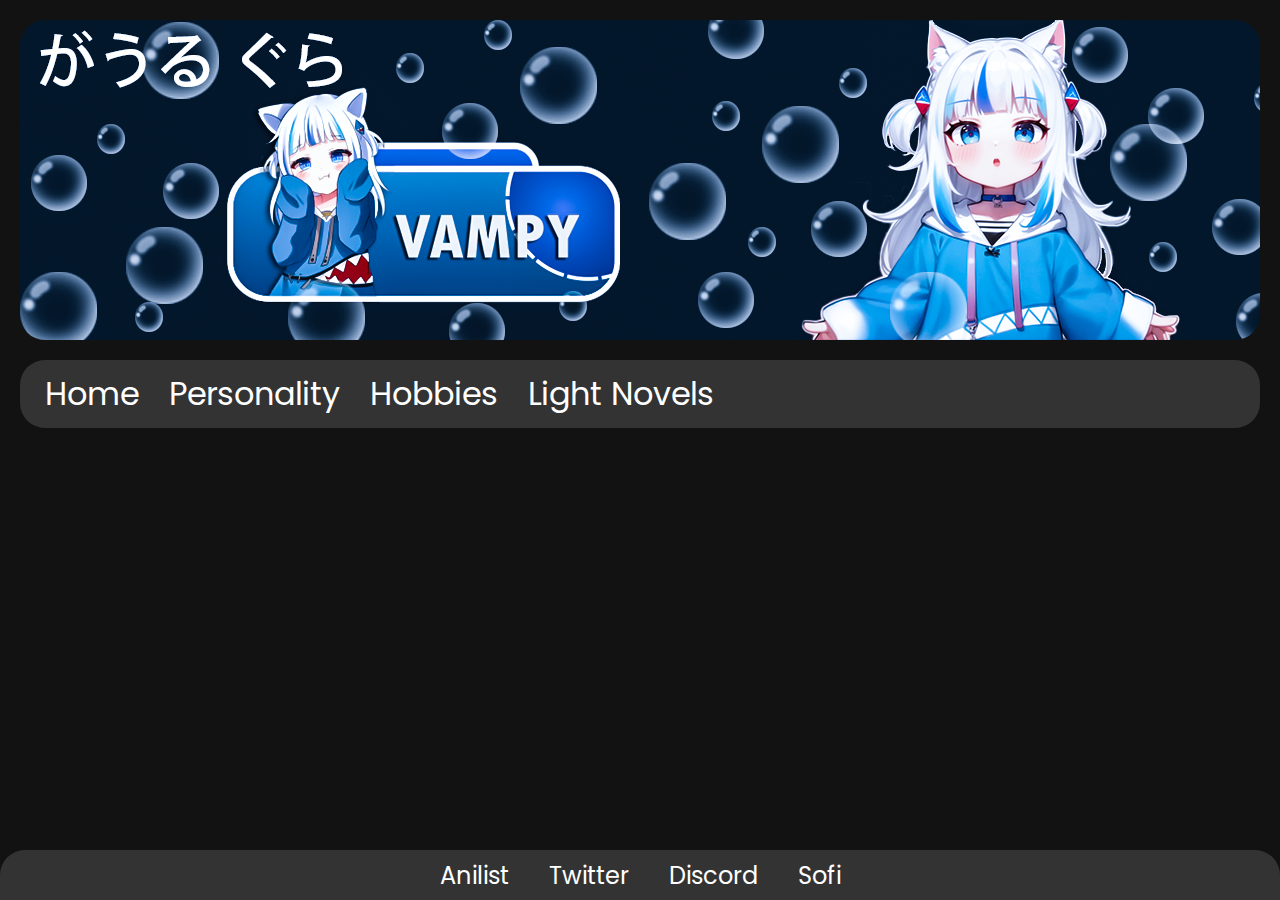
==== designs.html @ 3a9aff4d "Moved nav into JS Removed user select on some elements Added hover on some elements" ====
<!DOCTYPE html>
<html lang="en">

<head>
    <meta charset="UTF-8">
    <meta name="viewport" content="width=device-width, initial-scale=1, maximum-scale=1">
    <title>Home</title>
    <link rel="stylesheet" href="Assets/CSS/home.css">
    <link rel="preconnect" href="https://fonts.googleapis.com">
    <link rel="preconnect" href="https://fonts.gstatic.com" crossorigin>
    <link
        href="https://fonts.googleapis.com/css2?family=Poppins:ital,wght@0,100;0,200;0,300;0,400;0,500;0,600;0,700;0,800;0,900;1,100;1,200;1,300;1,400;1,500;1,600;1,700;1,800;1,900&display=swap"
        rel="stylesheet">
    <link rel="apple-touch-icon" sizes="180x180" href="Assets/Images/apple-touch-icon.png">
    <link rel="icon" type="image/png" sizes="32x32" href="Assets/Images/favicon-32x32.png">
    <link rel="icon" type="image/png" sizes="16x16" href="Assets/Images/favicon-16x16.png">
    <link rel="manifest" href="Assets/Images/site.webmanifest">
</head>

<body>
    <header>
        <div class="banner"></div>
        <nav id="nav"></nav>
    </header>
    <main id="designs">

    </main>
    <footer>
        <div class="contacts" id="contact"></div>
    </footer>
    <script src="https://cdnjs.cloudflare.com/ajax/libs/jquery/3.6.1/jquery.min.js"
        integrity="sha512-aVKKRRi/Q/YV+4mjoKBsE4x3H+BkegoM/em46NNlCqNTmUYADjBbeNefNxYV7giUp0VxICtqdrbqU7iVaeZNXA=="
        crossorigin="anonymous" referrerpolicy="no-referrer"></script>
    <script src="Assets/JS/main.js"></script>
</body>

</html>
---- Assets/CSS/home.css ----
html {
  margin: 0;
  overflow-y: overlay;
}
html ::-webkit-scrollbar {
  width: 20px;
  background-color: #121212;
}
html ::-webkit-scrollbar:hover ::-webkit-scrollbar-thumb {
  background-color: rgba(255, 255, 255, 0.1607843137);
}
html ::-webkit-scrollbar-track {
  background-color: rgba(255, 255, 255, 0.1411764706);
}
html ::-webkit-scrollbar-thumb {
  background-color: rgba(255, 255, 255, 0.1411764706);
  border-radius: 10px;
}

body {
  margin: 0;
  background: #121212;
  min-height: 100vh;
  display: flex;
  flex-flow: column;
  align-items: center;
  font-family: "Poppins", sans-serif;
  overflow-x: hidden;
}

main {
  margin: 0;
  padding: 0;
}

div {
  margin: 0;
  padding: 0;
}

a {
  text-decoration: none;
  color: #ffffff;
}

h1,
h2,
h3,
h4,
h5,
h6,
p {
  margin: 0;
  padding: 0;
  text-decoration: none;
  color: #ffffff;
}

ul {
  list-style: none;
  padding: 0;
  margin: 0;
}

header {
  max-width: 1400px;
  margin-top: 30px;
  flex: 0 1 auto;
}
header .banner {
  background: url("../../Assets/Images/Gura Banner.png");
  background-repeat: no-repeat;
  background-size: cover;
  overflow: hidden;
  display: flex;
  justify-content: center;
  border-radius: 25px;
  min-width: 100%;
  height: 320px;
}
header nav {
  background: rgba(255, 255, 255, 0.1411764706);
  margin-top: 20px;
  padding: 10px;
  border-radius: 25px;
}
header nav a {
  font-size: 2rem;
  padding: 0px 10px;
  border-radius: 10px;
  margin: 0px 5px;
  -webkit-user-select: none;
     -moz-user-select: none;
          user-select: none;
}
header nav a.active {
  background: rgba(255, 255, 255, 0.1607843137);
  cursor: default;
}
header nav a:hover {
  outline: 5px solid rgba(255, 255, 255, 0.1607843137);
}
header nav a:hover.active {
  outline: none;
}

main {
  margin: 20px 0px;
}

#under-development {
  display: flex;
  justify-content: center;
  align-items: center;
}
#under-development h1 {
  font-size: 3rem;
  text-align: center;
}

body #home {
  flex: 1 1 auto;
  display: grid;
  grid-template-columns: 1fr;
  gap: 20px;
  max-width: 1400px;
  width: 100%;
  height: 100%;
}
body #home section {
  height: 100%;
  border-radius: 25px;
}
body #home section.stats {
  display: grid;
  grid-template-columns: 1fr 1fr;
  gap: 20px;
}
body #home section.stats .stat {
  background: rgba(255, 255, 255, 0.1411764706);
  border-radius: 15px;
  display: flex;
  flex-direction: column;
  overflow: hidden;
}
body #home section.stats .stat:nth-child(1) {
  border-radius: 25px 15px 15px 15px;
  grid-column: 1/3;
}
body #home section.stats .stat:nth-child(2) {
  border-radius: 15px 25px 15px 15px;
}
body #home section.stats .stat:nth-last-child(1) {
  border-radius: 15px 15px 25px 15px;
}
body #home section.stats .stat:nth-last-child(2) {
  border-radius: 15px 15px 15px 25px;
}
body #home section.stats .stat .name {
  display: flex;
  justify-content: center;
  align-items: center;
  background: rgba(255, 255, 255, 0.1411764706);
  max-height: 50%;
}
body #home section.stats .stat .name h2 {
  font-size: 2.5rem;
}
body #home section.stats .stat .value {
  width: 100%;
  height: auto;
  min-height: 50%;
  display: flex;
  flex: 1 1 auto;
  justify-content: space-around;
  align-items: center;
}
body #home section.stats .stat .value h2 {
  font-size: 2.5rem;
  text-align: center;
}
body #home section.stats .stat .value .change {
  font-size: 3rem;
  width: 50px;
  line-height: 1;
  color: #ffffff;
  height: 80%;
  display: flex;
  justify-content: center;
  align-items: center;
  cursor: pointer;
  border-radius: 15px;
  -webkit-user-select: none;
     -moz-user-select: none;
          user-select: none;
}
body #home section.stats .stat .value .change:hover {
  background: rgba(255, 255, 255, 0.1411764706);
}
body #home section.about {
  background: rgba(255, 255, 255, 0.1411764706);
  overflow: hidden;
}
body #home section.about .name {
  background: rgba(255, 255, 255, 0.1411764706);
  height: 83px;
  display: flex;
  justify-content: center;
  align-items: center;
}
body #home section.about .name h2 {
  font-size: 2.5rem;
}
body #home section.about .value {
  padding: 15px;
}
body #home section.about .value p {
  font-size: 1.5rem;
  font-weight: 700;
}

footer {
  border-radius: 25px 25px 0px 0px;
  max-width: 1400px;
  margin-top: auto;
  background: rgba(255, 255, 255, 0.1411764706);
  width: 100%;
  flex: 0 1 auto;
}
footer .contacts {
  display: flex;
  flex-direction: row;
  justify-content: center;
  align-items: center;
  height: 50px;
}
footer .contacts .contact {
  margin: 0px 10px;
  padding: 0px 10px;
  font-size: 1.5rem;
  -webkit-user-select: none;
     -moz-user-select: none;
          user-select: none;
  border-radius: 15px;
}
footer .contacts .contact:hover {
  background: rgba(255, 255, 255, 0.1607843137);
  transition: all 0.25s cubic-bezier(0.645, 0.045, 0.355, 1);
}

@media (min-width: 1400px) {
  header {
    width: 1400px;
  }
  body #home {
    grid-template-columns: 1.5fr 1fr;
  }
}
@media (max-width: 1400px) {
  header {
    width: calc(100% - 40px);
    margin: 20px 20px 0px 20px;
  }
  header .banner {
    width: 100%;
  }
  body #home,
  body #personality,
  body #hobbies,
  body #lightnovels {
    width: calc(100% - 40px);
  }
  body #personality .personality-container .personality:nth-child(1) {
    grid-column: 1/7;
    grid-row: 1/3;
    border-radius: 10px 10px 0px 0px;
  }
  body #personality .personality-container .personality:nth-child(2) {
    grid-column: 1/4;
    grid-row: 3/5;
    border-radius: 0px 0px 0px 0px;
  }
  body #personality .personality-container .personality:nth-child(3) {
    grid-column: 4/7;
    grid-row: 3/5;
    border-radius: 0px 0px 0px 0px;
  }
  body #personality .personality-container .personality:nth-child(4) {
    grid-column: 1/4;
    grid-row: 5/7;
    border-radius: 0px 0px 0px 10px;
  }
  body #personality .personality-container .personality:nth-child(5) {
    grid-column: 4/7;
    grid-row: 5/7;
    border-radius: 0px 0px 10px 0px;
  }
  body #personality .personality-container .personality .desc .index {
    height: 75px;
    flex-direction: column;
  }
  body #personality .personality-container .personality .desc .index .value {
    width: 100%;
  }
  body #hobbies {
    grid-template-columns: 1fr 1fr;
  }
  body #lightnovels {
    flex-direction: row;
    flex-wrap: wrap;
  }
  body #lightnovels .index {
    display: none;
  }
  body #lightnovels .novel {
    max-width: calc(50% - 20px);
    min-width: 450px;
    min-height: 400px;
    grid-template-columns: 2fr 2fr;
    grid-template-rows: 2fr 1fr 1fr;
  }
  body #lightnovels .novel .image_container {
    grid-column: 1/2;
    grid-row: 1/4;
    height: 100%;
    width: 100%;
  }
  body #lightnovels .novel .image_container .image {
    display: none;
  }
  body #lightnovels .novel .image_container .image_large {
    background-size: cover;
    display: block;
    position: relative;
    left: 0;
    height: calc(100% - 30px);
    width: calc(100% - 30px);
    border-radius: 10px;
  }
  body #lightnovels .novel .title {
    grid-column: 2/3;
    grid-row: 1/2;
    padding: 10px;
  }
  body #lightnovels .novel .status {
    grid-column: 2/3;
    grid-row: 2/3;
  }
  body #lightnovels .novel .progress {
    grid-column: 2/3;
    grid-row: 3/4;
  }
}
@media (max-width: 992px) {
  header nav a:last-child {
    display: none;
  }
  body #lightnovels {
    display: none;
    flex-direction: column;
    flex-wrap: wrap;
    justify-content: center;
    align-items: center;
  }
  body #lightnovels .novel {
    max-width: 100%;
  }
}
@media (max-width: 790px) {
  header .banner {
    background-position: center;
  }
  header nav {
    display: flex;
    flex-direction: column;
    justify-content: center;
    align-items: center;
  }
  body #personality .personality-container {
    grid-template-columns: 1fr;
  }
  body #personality .personality-container .personality:nth-child(1) {
    grid-column: 1/2;
    grid-row: 1/3;
    border-radius: 10px 10px 0px 0px;
  }
  body #personality .personality-container .personality:nth-child(2) {
    grid-column: 1/2;
    grid-row: 3/5;
    border-radius: 0px 0px 0px 0px;
  }
  body #personality .personality-container .personality:nth-child(3) {
    grid-column: 1/2;
    grid-row: 5/7;
    border-radius: 0px 0px 0px 0px;
  }
  body #personality .personality-container .personality:nth-child(4) {
    grid-column: 1/2;
    grid-row: 7/9;
    border-radius: 0px 0px 0px 0px;
  }
  body #personality .personality-container .personality:nth-child(5) {
    grid-column: 1/2;
    grid-row: 9/11;
    border-radius: 0px 0px 10px 10px;
  }
  body #hobbies {
    grid-template-columns: 1fr;
  }
  body #lightnovels {
    flex-direction: column;
    flex-wrap: wrap;
    justify-content: center;
    align-items: center;
  }
  body #lightnovels .novel {
    max-width: 100%;
    min-height: 400px;
    grid-template-columns: 2fr 2fr;
    grid-template-rows: 5fr 1fr 1fr;
  }
  body #lightnovels .novel .image_container {
    grid-column: 1/3;
    grid-row: 1/2;
    height: 100%;
    width: 100%;
  }
  body #lightnovels .novel .image_container .image {
    display: none;
  }
  body #lightnovels .novel .image_container .image_large {
    background-size: cover;
    display: block;
    position: relative;
    left: 0;
    height: calc(100% - 30px);
    width: 50%;
    border-radius: 10px;
  }
  body #lightnovels .novel .title {
    grid-column: 1/3;
    grid-row: 2/3;
    padding: 10px;
  }
  body #lightnovels .novel .status {
    grid-column: 1/2;
    grid-row: 3/4;
  }
  body #lightnovels .novel .progress {
    grid-column: 2/3;
    grid-row: 3/4;
  }
}
@media (max-width: 700px) {
  header .banner {
    background: url("../../Assets/Images/Gura Banner Mobile.png");
    background-size: cover;
    background-position: center;
  }
  body #home section.stats {
    grid-template-columns: 1fr;
  }
  body #home section.stats .stat:nth-child(1) {
    border-radius: 25px 15px 15px 15px;
    grid-column: 1/2;
  }
  body #lightnovels {
    flex-direction: column;
    flex-wrap: wrap;
    justify-content: center;
    align-items: center;
  }
  body #lightnovels .novel {
    max-width: 100%;
    min-width: 0px;
    min-height: 300px;
    max-height: -moz-fit-content;
    max-height: fit-content;
    grid-template-columns: 1fr;
    grid-template-rows: auto;
  }
  body #lightnovels .novel .image_container {
    grid-column: auto;
    grid-row: auto;
    gap: 20px;
    height: 100%;
    width: 100%;
  }
  body #lightnovels .novel .image_container .image_large {
    display: none;
  }
  body #lightnovels .novel .title {
    grid-column: auto;
    grid-row: auto;
  }
  body #lightnovels .novel .status {
    grid-column: auto;
    grid-row: auto;
  }
  body #lightnovels .novel .progress {
    grid-column: auto;
    grid-row: auto;
  }
}/*# sourceMappingURL=home.css.map */
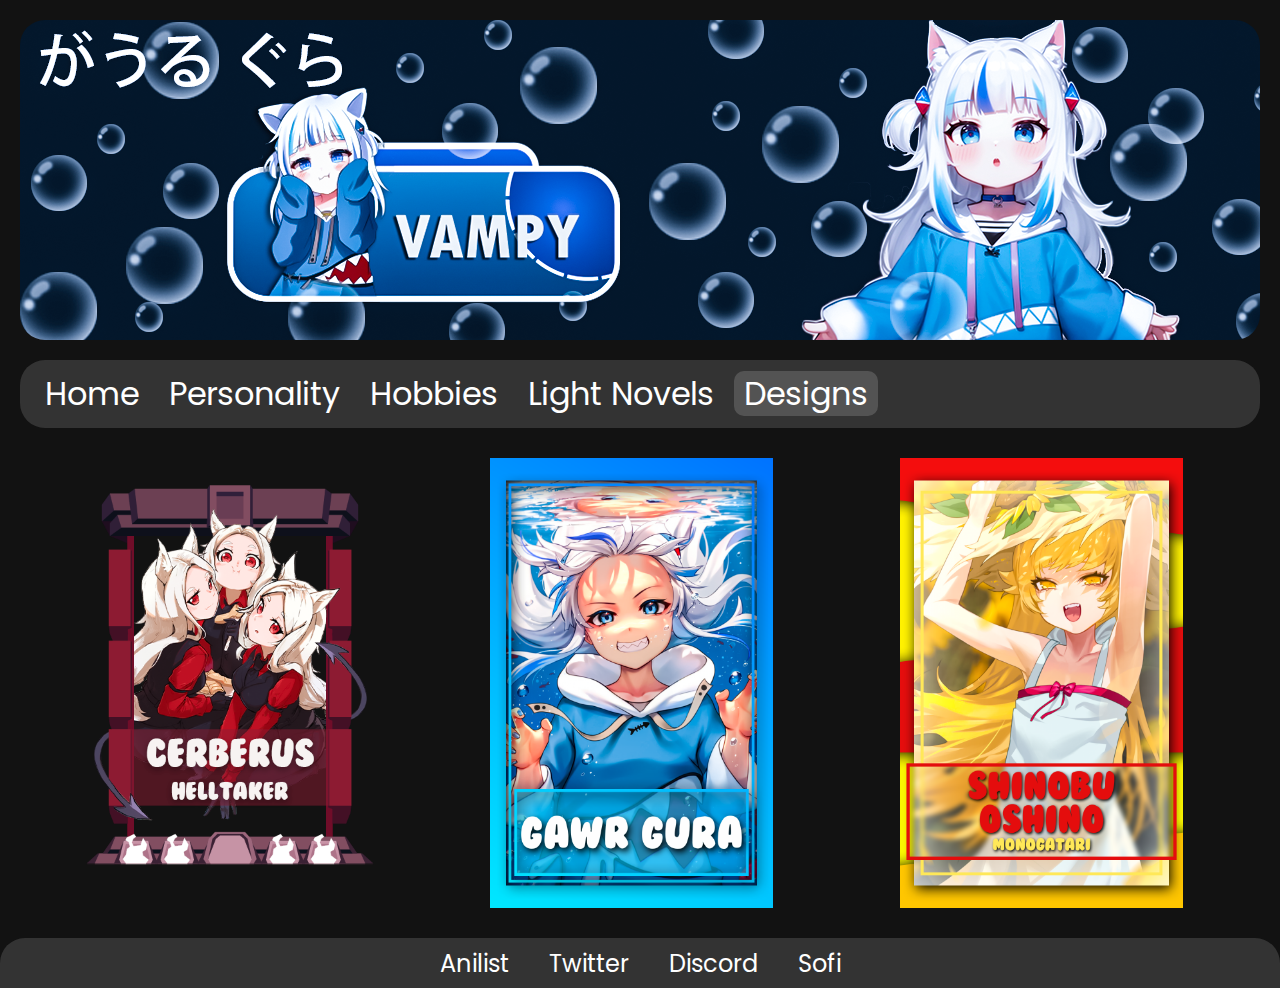
==== commit 575ea7a2: "Added designs page" ====
--- a/designs.html
+++ b/designs.html
@@ -6,6 +6,7 @@
     <meta name="viewport" content="width=device-width, initial-scale=1, maximum-scale=1">
     <title>Home</title>
     <link rel="stylesheet" href="Assets/CSS/home.css">
+    <link rel="stylesheet" href="Assets/CSS/designs.css">
     <link rel="preconnect" href="https://fonts.googleapis.com">
     <link rel="preconnect" href="https://fonts.gstatic.com" crossorigin>
     <link
@@ -22,9 +23,7 @@
         <div class="banner"></div>
         <nav id="nav"></nav>
     </header>
-    <main id="designs">
-
-    </main>
+    <main id="designs"></main>
     <footer>
         <div class="contacts" id="contact"></div>
     </footer>
--- a/Assets/CSS/home.css
+++ b/Assets/CSS/home.css
@@ -352,7 +352,7 @@
   }
 }
 @media (max-width: 992px) {
-  header nav a:last-child {
+  header nav a:nth-child(4) {
     display: none;
   }
   body #lightnovels {
@@ -450,6 +450,11 @@
     grid-column: 2/3;
     grid-row: 3/4;
   }
+  footer .contacts {
+    height: 100%;
+    padding: 10px;
+    flex-direction: column;
+  }
 }
 @media (max-width: 700px) {
   header .banner {
--- a/Assets/CSS/designs.css
+++ b/Assets/CSS/designs.css
@@ -0,0 +1,416 @@
+html {
+  margin: 0;
+  overflow-y: overlay;
+}
+html ::-webkit-scrollbar {
+  width: 20px;
+  background-color: #121212;
+}
+html ::-webkit-scrollbar:hover ::-webkit-scrollbar-thumb {
+  background-color: rgba(255, 255, 255, 0.1607843137);
+}
+html ::-webkit-scrollbar-track {
+  background-color: rgba(255, 255, 255, 0.1411764706);
+}
+html ::-webkit-scrollbar-thumb {
+  background-color: rgba(255, 255, 255, 0.1411764706);
+  border-radius: 10px;
+}
+
+body {
+  margin: 0;
+  background: #121212;
+  min-height: 100vh;
+  display: flex;
+  flex-flow: column;
+  align-items: center;
+  font-family: "Poppins", sans-serif;
+  overflow-x: hidden;
+}
+
+main {
+  margin: 0;
+  padding: 0;
+}
+
+div {
+  margin: 0;
+  padding: 0;
+}
+
+a {
+  text-decoration: none;
+  color: #ffffff;
+}
+
+h1,
+h2,
+h3,
+h4,
+h5,
+h6,
+p {
+  margin: 0;
+  padding: 0;
+  text-decoration: none;
+  color: #ffffff;
+}
+
+ul {
+  list-style: none;
+  padding: 0;
+  margin: 0;
+}
+
+header {
+  max-width: 1400px;
+  margin-top: 30px;
+  flex: 0 1 auto;
+}
+header .banner {
+  background: url("../../Assets/Images/Gura Banner.png");
+  background-repeat: no-repeat;
+  background-size: cover;
+  overflow: hidden;
+  display: flex;
+  justify-content: center;
+  border-radius: 25px;
+  min-width: 100%;
+  height: 320px;
+}
+header nav {
+  background: rgba(255, 255, 255, 0.1411764706);
+  margin-top: 20px;
+  padding: 10px;
+  border-radius: 25px;
+}
+header nav a {
+  font-size: 2rem;
+  padding: 0px 10px;
+  border-radius: 10px;
+  margin: 0px 5px;
+  -webkit-user-select: none;
+     -moz-user-select: none;
+          user-select: none;
+}
+header nav a.active {
+  background: rgba(255, 255, 255, 0.1607843137);
+  cursor: default;
+}
+header nav a:hover {
+  outline: 5px solid rgba(255, 255, 255, 0.1607843137);
+}
+header nav a:hover.active {
+  outline: none;
+}
+
+#designs {
+  width: 100%;
+  max-width: 1400px;
+  margin: 20px 0px;
+  display: flex;
+  justify-content: space-evenly;
+  gap: 20px;
+  flex-direction: row;
+  flex-wrap: wrap;
+}
+#designs .design {
+  min-width: 300px;
+  height: 450px;
+  padding: 10px;
+}
+#designs .design .img {
+  background-size: contain;
+  background-repeat: no-repeat;
+  min-width: 300px;
+  height: 100%;
+}
+
+footer {
+  border-radius: 25px 25px 0px 0px;
+  max-width: 1400px;
+  margin-top: auto;
+  background: rgba(255, 255, 255, 0.1411764706);
+  width: 100%;
+  flex: 0 1 auto;
+}
+footer .contacts {
+  display: flex;
+  flex-direction: row;
+  justify-content: center;
+  align-items: center;
+  height: 50px;
+}
+footer .contacts .contact {
+  margin: 0px 10px;
+  padding: 0px 10px;
+  font-size: 1.5rem;
+  -webkit-user-select: none;
+     -moz-user-select: none;
+          user-select: none;
+  border-radius: 15px;
+}
+footer .contacts .contact:hover {
+  background: rgba(255, 255, 255, 0.1607843137);
+  transition: all 0.25s cubic-bezier(0.645, 0.045, 0.355, 1);
+}
+
+@media (min-width: 1400px) {
+  header {
+    width: 1400px;
+  }
+  body #home {
+    grid-template-columns: 1.5fr 1fr;
+  }
+}
+@media (max-width: 1400px) {
+  header {
+    width: calc(100% - 40px);
+    margin: 20px 20px 0px 20px;
+  }
+  header .banner {
+    width: 100%;
+  }
+  body #home,
+  body #personality,
+  body #hobbies,
+  body #lightnovels {
+    width: calc(100% - 40px);
+  }
+  body #personality .personality-container .personality:nth-child(1) {
+    grid-column: 1/7;
+    grid-row: 1/3;
+    border-radius: 10px 10px 0px 0px;
+  }
+  body #personality .personality-container .personality:nth-child(2) {
+    grid-column: 1/4;
+    grid-row: 3/5;
+    border-radius: 0px 0px 0px 0px;
+  }
+  body #personality .personality-container .personality:nth-child(3) {
+    grid-column: 4/7;
+    grid-row: 3/5;
+    border-radius: 0px 0px 0px 0px;
+  }
+  body #personality .personality-container .personality:nth-child(4) {
+    grid-column: 1/4;
+    grid-row: 5/7;
+    border-radius: 0px 0px 0px 10px;
+  }
+  body #personality .personality-container .personality:nth-child(5) {
+    grid-column: 4/7;
+    grid-row: 5/7;
+    border-radius: 0px 0px 10px 0px;
+  }
+  body #personality .personality-container .personality .desc .index {
+    height: 75px;
+    flex-direction: column;
+  }
+  body #personality .personality-container .personality .desc .index .value {
+    width: 100%;
+  }
+  body #hobbies {
+    grid-template-columns: 1fr 1fr;
+  }
+  body #lightnovels {
+    flex-direction: row;
+    flex-wrap: wrap;
+  }
+  body #lightnovels .index {
+    display: none;
+  }
+  body #lightnovels .novel {
+    max-width: calc(50% - 20px);
+    min-width: 450px;
+    min-height: 400px;
+    grid-template-columns: 2fr 2fr;
+    grid-template-rows: 2fr 1fr 1fr;
+  }
+  body #lightnovels .novel .image_container {
+    grid-column: 1/2;
+    grid-row: 1/4;
+    height: 100%;
+    width: 100%;
+  }
+  body #lightnovels .novel .image_container .image {
+    display: none;
+  }
+  body #lightnovels .novel .image_container .image_large {
+    background-size: cover;
+    display: block;
+    position: relative;
+    left: 0;
+    height: calc(100% - 30px);
+    width: calc(100% - 30px);
+    border-radius: 10px;
+  }
+  body #lightnovels .novel .title {
+    grid-column: 2/3;
+    grid-row: 1/2;
+    padding: 10px;
+  }
+  body #lightnovels .novel .status {
+    grid-column: 2/3;
+    grid-row: 2/3;
+  }
+  body #lightnovels .novel .progress {
+    grid-column: 2/3;
+    grid-row: 3/4;
+  }
+}
+@media (max-width: 992px) {
+  header nav a:nth-child(4) {
+    display: none;
+  }
+  body #lightnovels {
+    display: none;
+    flex-direction: column;
+    flex-wrap: wrap;
+    justify-content: center;
+    align-items: center;
+  }
+  body #lightnovels .novel {
+    max-width: 100%;
+  }
+}
+@media (max-width: 790px) {
+  header .banner {
+    background-position: center;
+  }
+  header nav {
+    display: flex;
+    flex-direction: column;
+    justify-content: center;
+    align-items: center;
+  }
+  body #personality .personality-container {
+    grid-template-columns: 1fr;
+  }
+  body #personality .personality-container .personality:nth-child(1) {
+    grid-column: 1/2;
+    grid-row: 1/3;
+    border-radius: 10px 10px 0px 0px;
+  }
+  body #personality .personality-container .personality:nth-child(2) {
+    grid-column: 1/2;
+    grid-row: 3/5;
+    border-radius: 0px 0px 0px 0px;
+  }
+  body #personality .personality-container .personality:nth-child(3) {
+    grid-column: 1/2;
+    grid-row: 5/7;
+    border-radius: 0px 0px 0px 0px;
+  }
+  body #personality .personality-container .personality:nth-child(4) {
+    grid-column: 1/2;
+    grid-row: 7/9;
+    border-radius: 0px 0px 0px 0px;
+  }
+  body #personality .personality-container .personality:nth-child(5) {
+    grid-column: 1/2;
+    grid-row: 9/11;
+    border-radius: 0px 0px 10px 10px;
+  }
+  body #hobbies {
+    grid-template-columns: 1fr;
+  }
+  body #lightnovels {
+    flex-direction: column;
+    flex-wrap: wrap;
+    justify-content: center;
+    align-items: center;
+  }
+  body #lightnovels .novel {
+    max-width: 100%;
+    min-height: 400px;
+    grid-template-columns: 2fr 2fr;
+    grid-template-rows: 5fr 1fr 1fr;
+  }
+  body #lightnovels .novel .image_container {
+    grid-column: 1/3;
+    grid-row: 1/2;
+    height: 100%;
+    width: 100%;
+  }
+  body #lightnovels .novel .image_container .image {
+    display: none;
+  }
+  body #lightnovels .novel .image_container .image_large {
+    background-size: cover;
+    display: block;
+    position: relative;
+    left: 0;
+    height: calc(100% - 30px);
+    width: 50%;
+    border-radius: 10px;
+  }
+  body #lightnovels .novel .title {
+    grid-column: 1/3;
+    grid-row: 2/3;
+    padding: 10px;
+  }
+  body #lightnovels .novel .status {
+    grid-column: 1/2;
+    grid-row: 3/4;
+  }
+  body #lightnovels .novel .progress {
+    grid-column: 2/3;
+    grid-row: 3/4;
+  }
+  footer .contacts {
+    height: 100%;
+    padding: 10px;
+    flex-direction: column;
+  }
+}
+@media (max-width: 700px) {
+  header .banner {
+    background: url("../../Assets/Images/Gura Banner Mobile.png");
+    background-size: cover;
+    background-position: center;
+  }
+  body #home section.stats {
+    grid-template-columns: 1fr;
+  }
+  body #home section.stats .stat:nth-child(1) {
+    border-radius: 25px 15px 15px 15px;
+    grid-column: 1/2;
+  }
+  body #lightnovels {
+    flex-direction: column;
+    flex-wrap: wrap;
+    justify-content: center;
+    align-items: center;
+  }
+  body #lightnovels .novel {
+    max-width: 100%;
+    min-width: 0px;
+    min-height: 300px;
+    max-height: -moz-fit-content;
+    max-height: fit-content;
+    grid-template-columns: 1fr;
+    grid-template-rows: auto;
+  }
+  body #lightnovels .novel .image_container {
+    grid-column: auto;
+    grid-row: auto;
+    gap: 20px;
+    height: 100%;
+    width: 100%;
+  }
+  body #lightnovels .novel .image_container .image_large {
+    display: none;
+  }
+  body #lightnovels .novel .title {
+    grid-column: auto;
+    grid-row: auto;
+  }
+  body #lightnovels .novel .status {
+    grid-column: auto;
+    grid-row: auto;
+  }
+  body #lightnovels .novel .progress {
+    grid-column: auto;
+    grid-row: auto;
+  }
+}/*# sourceMappingURL=designs.css.map */